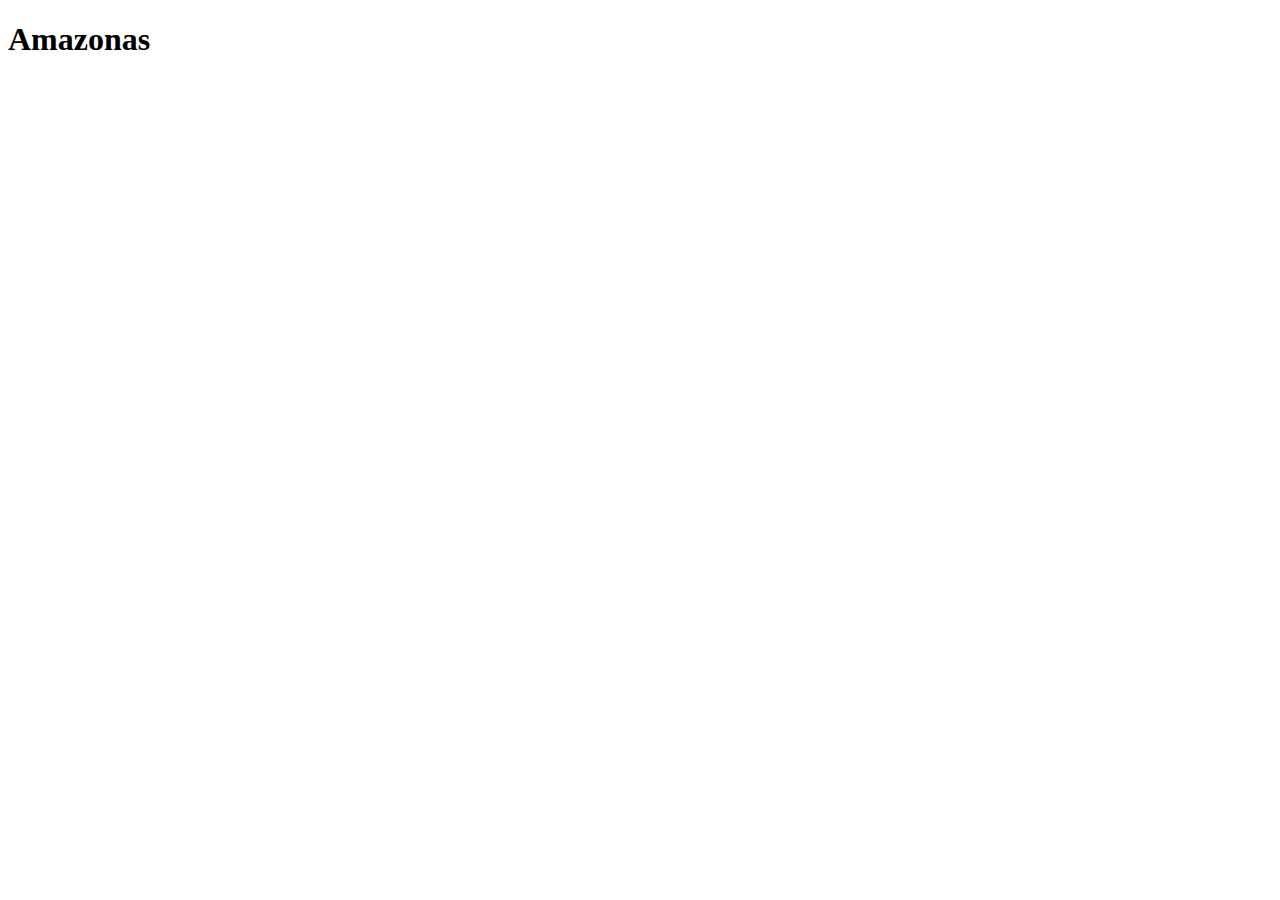
==== pages/Amazonas.html @ 18397a51 "feat: :zap: Esquema Bàsico" ====
<!DOCTYPE html>
<html lang="en">
<head>
    <meta charset="UTF-8">
    <meta name="viewport" content="width=device-width, initial-scale=1.0">
    <title>Amazonas, Colombia</title>
</head>
<body>
    <h1>Amazonas</h1>
</body>
</html>
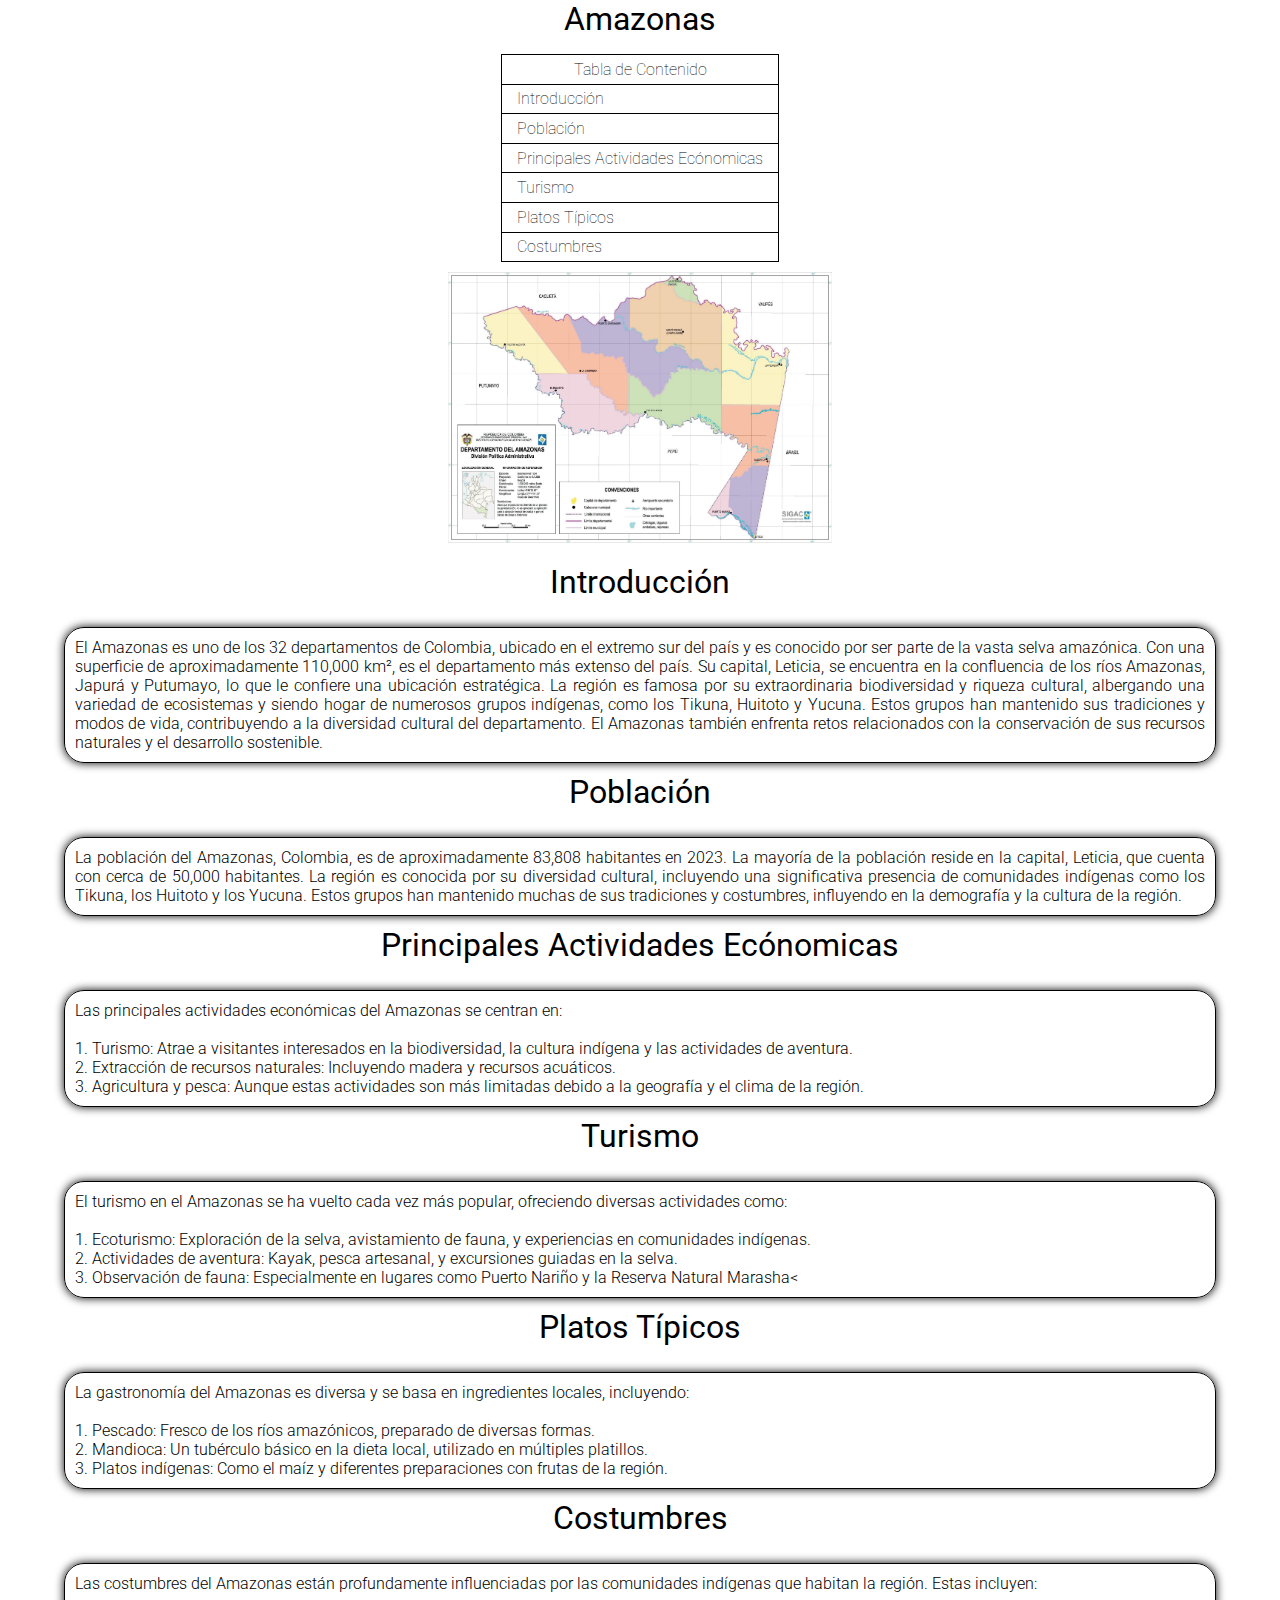
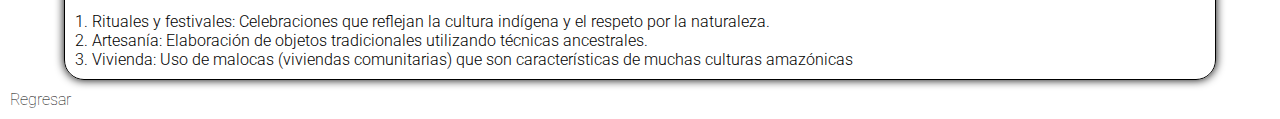
==== commit 4c9948d0: "feat: :rocket: Done" ====
--- a/pages/Amazonas.html
+++ b/pages/Amazonas.html
@@ -1,11 +1,95 @@
 <!DOCTYPE html>
-<html lang="en">
+<html lang="es">
 <head>
     <meta charset="UTF-8">
     <meta name="viewport" content="width=device-width, initial-scale=1.0">
+    <link rel="stylesheet" href="/css/fuentes.css">
+    <link rel="stylesheet" href="/css/style.css">
     <title>Amazonas, Colombia</title>
 </head>
 <body>
-    <h1>Amazonas</h1>
+    <div>
+        <h1> Amazonas </h1>
+    </div>
+    <table class="table">
+        <tr>
+            <th>Tabla de Contenido </th>
+        </tr>
+        <tr>
+            <td><a href="#intro"> Introducción </a></td>
+        </tr>
+        <tr>
+            <td> <a href="#poblacion"> Población </a> </td>
+        </tr>
+        <tr>
+            <td> <a href="#actividadEco"> Principales Actividades Ecónomicas </a> </td>
+        </tr>
+        <tr>
+            <td> <a href="#turismo"> Turismo </a> </td>
+        </tr>
+        <tr>
+            <td> <a href="#platosTip"> Platos Típicos </a> </td>
+        </tr>
+        <tr>
+            <td> <a href="#costumbres"> Costumbres </a> </td>
+        </tr>
+    </table>
+    <img src="/images/mpAmazonas.jpg" class="mapas" alt="Mapa del Amazonas, Colombia">
+    <div>
+        <h1 class="ttl" id="intro"> Introducción </h1>
+        <p class="txt_one"> 
+            El Amazonas es uno de los 32 departamentos de Colombia, ubicado en el extremo sur del país y es conocido por ser parte de la vasta selva amazónica. Con una superficie de aproximadamente 110,000 km², es el departamento más extenso del país. Su capital, Leticia, se encuentra en la confluencia de los ríos Amazonas, Japurá y Putumayo, lo que le confiere una ubicación estratégica.
+
+            La región es famosa por su extraordinaria biodiversidad y riqueza cultural, albergando una variedad de ecosistemas y siendo hogar de numerosos grupos indígenas, como los Tikuna, Huitoto y Yucuna. Estos grupos han mantenido sus tradiciones y modos de vida, contribuyendo a la diversidad cultural del departamento. El Amazonas también enfrenta retos relacionados con la conservación de sus recursos naturales y el desarrollo sostenible.
+        </p>
+    </div>
+    <div>
+        <h1 class="ttl" id="poblacion"> Población </h1>
+        <p class="txt_one">
+            La población del Amazonas, Colombia, es de aproximadamente 83,808 habitantes en 2023. La mayoría de la población reside en la capital, Leticia, que cuenta con cerca de 50,000 habitantes. La región es conocida por su diversidad cultural, incluyendo una significativa presencia de comunidades indígenas como los Tikuna, los Huitoto y los Yucuna. Estos grupos han mantenido muchas de sus tradiciones y costumbres, influyendo en la demografía y la cultura de la región.
+        </p>
+    </div>
+    <div>
+        <h1 class="ttl" id="actividadEco"> Principales Actividades Ecónomicas </h1>
+        <p class="txt_one">
+            Las principales actividades económicas del Amazonas se centran en:<br>
+            <br>
+            1. Turismo: Atrae a visitantes interesados en la biodiversidad, la cultura indígena y las actividades de aventura.<br>
+            2. Extracción de recursos naturales: Incluyendo madera y recursos acuáticos.<br>
+            3. Agricultura y pesca: Aunque estas actividades son más limitadas debido a la geografía y el clima de la región.<br>
+        </p>
+    </div>
+    <div>
+        <h1 class="ttl" id="turismo"> Turismo </h1>
+        <p class="txt_one">
+            El turismo en el Amazonas se ha vuelto cada vez más popular, ofreciendo diversas actividades como:<br>
+            <br>
+            1. Ecoturismo: Exploración de la selva, avistamiento de fauna, y experiencias en comunidades indígenas.<br>
+            2. Actividades de aventura: Kayak, pesca artesanal, y excursiones guiadas en la selva.<br>
+            3. Observación de fauna: Especialmente en lugares como Puerto Nariño y la Reserva Natural Marasha<<br>       
+        </p>
+    </div>
+    <div>
+        <h1 class="ttl" id="platosTip"> Platos Típicos </h1>
+        <p class="txt_one">
+            La gastronomía del Amazonas es diversa y se basa en ingredientes locales, incluyendo:<br>
+            <br>
+            1. Pescado: Fresco de los ríos amazónicos, preparado de diversas formas.<br>
+            2. Mandioca: Un tubérculo básico en la dieta local, utilizado en múltiples platillos.<br>
+            3. Platos indígenas: Como el maíz y diferentes preparaciones con frutas de la región.<br>
+        </p>
+    </div>
+    <div>
+        <h1 class="ttl" id="costumbres"> Costumbres </h1>
+        <p class="txt_one">
+            Las costumbres del Amazonas están profundamente influenciadas por las comunidades indígenas que habitan la región. Estas incluyen:<br>
+            <br>
+            1. Rituales y festivales: Celebraciones que reflejan la cultura indígena y el respeto por la naturaleza.<br>
+            2. Artesanía: Elaboración de objetos tradicionales utilizando técnicas ancestrales.<br>
+            3. Vivienda: Uso de malocas (viviendas comunitarias) que son características de muchas culturas amazónicas<br>
+        </p>
+    </div>
+    <div class="button_cont">
+        <div class="B1"><a href="../index.html" class="button">Regresar</a></div>
 </body>
 </html>--- a/css/fuentes.css
+++ b/css/fuentes.css
@@ -0,0 +1,59 @@
+.roboto-thin {
+    font-family: "Roboto", sans-serif;
+    font-weight: 100;
+    font-style: normal;
+  }
+  
+  .roboto-light {
+    font-family: "Roboto", sans-serif;
+    font-weight: 300;
+    font-style: normal;
+  }
+  
+  .roboto-regular {
+    font-family: "Roboto", sans-serif;
+    font-weight: 400;
+    font-style: normal;
+  }
+  
+  .roboto-medium {
+    font-family: "Roboto", sans-serif;
+    font-weight: 500;
+    font-style: normal;
+  }
+  
+  .roboto-bold {
+    font-family: "Roboto", sans-serif;
+    font-weight: 700;
+    font-style: normal;
+  }
+  
+  .roboto-black {
+    font-family: "Roboto", sans-serif;
+    font-weight: 900;
+    font-style: normal;
+  }
+  
+  .roboto-thin-italic {
+    font-family: "Roboto", sans-serif;
+    font-weight: 100;
+    font-style: italic;
+  }
+  
+  .roboto-light-italic {
+    font-family: "Roboto", sans-serif;
+    font-weight: 300;
+    font-style: italic;
+  }
+  
+  .roboto-regular-italic {
+    font-family: "Roboto", sans-serif;
+    font-weight: 400;
+    font-style: italic;
+  }
+  
+  .roboto-medium-italic {
+    font-family: "Roboto", sans-serif;
+    font-weight: 500;
+    font-style: italic;
+  }--- a/css/style.css
+++ b/css/style.css
@@ -0,0 +1,99 @@
+@import url('https://fonts.googleapis.com/css2?family=Roboto:ital,wght@0,100;0,300;0,400;0,500;0,700;0,900;1,100;1,300;1,400;1,500;1,700;1,900&display=swap');
+
+*{
+  margin: 0px;
+    font-family: "Roboto", sans-serif;
+  font-weight: 100;
+  font-style: normal;
+  box-sizing: border-box;
+  padding: 0px;
+}
+.mps{
+  box-sizing: content-box;
+  display: block;
+  margin: auto;
+}
+.mapas{
+  box-sizing: content-box;
+  display: block;
+  width: 30%; 
+  height: auto;
+  margin: auto;
+  height: auto;
+  padding: 10px;
+}
+.button_cont {
+  display: flex;
+  justify-content: space-between; 
+  align-items: center;
+  margin: 10px 0;
+}
+h1{
+  text-align: center;
+    margin-bottom: 0.5em;
+    font-family: "Roboto", sans-serif;
+    font-weight: 400;
+    font-style: normal;
+}
+.ttl {
+  padding: 10px
+}
+.table {
+  display: table; 
+  margin-left: auto;
+  margin-right: auto;
+  width: auto;
+}
+table, th, td{
+  border: 0.9px solid black;
+  border-collapse: collapse;
+  padding: 0.2em;
+}
+td{
+  text-align: justify;
+}
+th, td{
+  padding: 0.3rem;
+}
+.txt_one {
+  width: 100%; 
+  max-width: 90%; 
+  padding: 10px;
+  box-sizing: border-box; 
+  font-family: "Roboto", sans-serif;
+  font-weight: 300;
+  font-style: normal;
+  text-align: justify;
+  margin-left: auto;
+  margin-right: auto;
+  border: 1px solid black;
+  border-radius: 20px;
+  box-shadow: 0px 0px 10px 0px black
+}
+a:link {
+  color: green;
+  background-color: transparent;
+  text-decoration: none;
+}
+a:visited {
+  color: pink;
+  background-color: transparent;
+  text-decoration: none;
+}
+a:hover {
+  color: red;
+  background-color: transparent;
+  text-decoration: underline;
+}
+a:active {
+  color: yellow;
+  background-color: transparent;
+  text-decoration: underline;
+}
+a:link, a:visited {
+  color: rgb(0, 0, 0);
+  padding: 0px 10px;
+  text-align: center;
+  text-decoration: none;
+  display: inline-block;
+}
